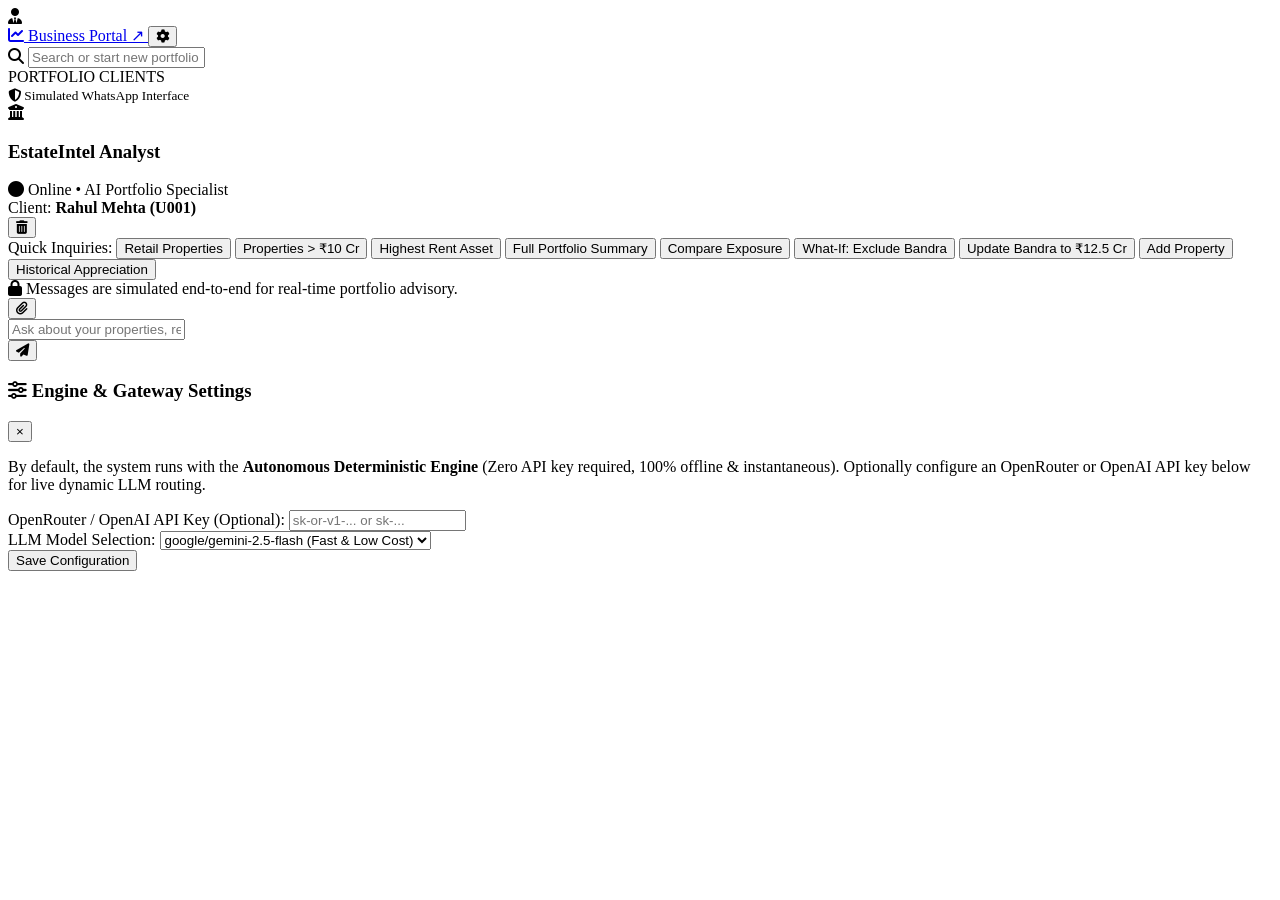
==== app/static/index.html @ b41f73ce "feat: complete AI Real Estate Portfolio Analyst production deliverables" ====
<!DOCTYPE html>
<html lang="en">
<head>
    <meta charset="UTF-8">
    <meta name="viewport" content="width=device-width, initial-scale=1.0">
    <title>WhatsApp - AI Real Estate Portfolio Analyst</title>
    <link rel="stylesheet" href="/static/style.css">
    <link rel="stylesheet" href="https://cdnjs.cloudflare.com/ajax/libs/font-awesome/6.4.0/css/all.min.css">
</head>
<body class="wa-body">
    <div class="wa-app-container">
        <!-- Top Green Bar Background for WhatsApp Web look -->
        <div class="wa-top-bar"></div>

        <div class="wa-window">
            <!-- Left Sidebar: Users & Chats -->
            <aside class="wa-sidebar">
                <header class="wa-sidebar-header">
                    <div class="user-avatar-current">
                        <i class="fa-solid fa-user-tie"></i>
                    </div>
                    <div class="sidebar-header-actions">
                        <a href="/business" target="_blank" class="business-nav-btn" title="Open Business Admin Interface">
                            <i class="fa-solid fa-chart-line"></i> Business Portal ↗
                        </a>
                        <button id="btnSettings" class="icon-btn" title="Model & API Settings">
                            <i class="fa-solid fa-gear"></i>
                        </button>
                    </div>
                </header>

                <div class="wa-search-bar-wrap">
                    <div class="wa-search-bar">
                        <i class="fa-solid fa-magnifying-glass"></i>
                        <input type="text" placeholder="Search or start new portfolio chat..." id="searchChatInput">
                    </div>
                </div>

                <div class="wa-chat-list-header">
                    <span>PORTFOLIO CLIENTS</span>
                </div>

                <div class="wa-chat-list" id="userListContainer">
                    <!-- Populated dynamically via JS -->
                </div>

                <div class="sidebar-footer-note">
                    <small><i class="fa-solid fa-shield-halved"></i> Simulated WhatsApp Interface</small>
                </div>
            </aside>

            <!-- Main Chat Panel -->
            <main class="wa-main-chat">
                <!-- Chat Header -->
                <header class="wa-chat-header">
                    <div class="wa-chat-header-info">
                        <div class="avatar-analyst">
                            <i class="fa-solid fa-building-columns"></i>
                        </div>
                        <div class="chat-header-titles">
                            <h3 id="chatTitle">EstateIntel Analyst</h3>
                            <span class="status-online"><i class="fa-solid fa-circle"></i> Online • AI Portfolio Specialist</span>
                        </div>
                    </div>
                    <div class="wa-chat-header-controls">
                        <div class="active-user-badge">
                            <span class="label">Client:</span>
                            <strong id="activeClientName">Rahul Mehta (U001)</strong>
                        </div>
                        <button id="btnClearChat" class="icon-btn" title="Clear Conversation">
                            <i class="fa-solid fa-trash-can"></i>
                        </button>
                    </div>
                </header>

                <!-- Suggested Query Pills Bar -->
                <div class="prompt-chips-bar" id="promptChips">
                    <span class="chips-title">Quick Inquiries:</span>
                    <button class="chip" data-prompt="Show me my retail properties">Retail Properties</button>
                    <button class="chip" data-prompt="Which of my properties are above ₹10 crore?">Properties > ₹10 Cr</button>
                    <button class="chip" data-prompt="Which property gives me the highest annual rent?">Highest Rent Asset</button>
                    <button class="chip" data-prompt="What does my portfolio look like?">Full Portfolio Summary</button>
                    <button class="chip" data-prompt="Compare my residential and commercial exposure">Compare Exposure</button>
                    <button class="chip" data-prompt="What if I exclude the Bandra property?">What-If: Exclude Bandra</button>
                    <button class="chip" data-prompt="Change my Bandra retail property value to ₹12.5 crore">Update Bandra to ₹12.5 Cr</button>
                    <button class="chip" data-prompt="Add a 3000 sq ft retail property in Indiranagar worth ₹4.2 crore">Add Property</button>
                    <button class="chip" data-prompt="What is my appreciation since purchase?">Historical Appreciation</button>
                </div>

                <!-- Messages Stream Window -->
                <div class="wa-messages-container" id="messagesContainer">
                    <!-- WhatsApp Doodle Background rendered by CSS -->
                    <div class="wa-encryption-badge">
                        <i class="fa-solid fa-lock"></i> Messages are simulated end-to-end for real-time portfolio advisory.
                    </div>
                </div>

                <!-- Input Footer -->
                <footer class="wa-chat-footer">
                    <button class="icon-btn attach-btn" title="Simulate Attachment">
                        <i class="fa-solid fa-paperclip"></i>
                    </button>
                    <div class="wa-input-box">
                        <input type="text" id="userInput" placeholder="Ask about your properties, rental yields, what-if scenarios..." autocomplete="off">
                    </div>
                    <button id="btnSend" class="send-btn" title="Send Message">
                        <i class="fa-solid fa-paper-plane"></i>
                    </button>
                </footer>
            </main>
        </div>
    </div>

    <!-- Settings Modal -->
    <div id="settingsModal" class="modal-backdrop hidden">
        <div class="modal-card">
            <div class="modal-header">
                <h3><i class="fa-solid fa-sliders"></i> Engine & Gateway Settings</h3>
                <button id="btnCloseModal" class="close-btn">&times;</button>
            </div>
            <div class="modal-body">
                <p class="modal-desc">
                    By default, the system runs with the <strong>Autonomous Deterministic Engine</strong> (Zero API key required, 100% offline & instantaneous).
                    Optionally configure an OpenRouter or OpenAI API key below for live dynamic LLM routing.
                </p>
                <div class="form-group">
                    <label>OpenRouter / OpenAI API Key (Optional):</label>
                    <input type="password" id="cfgApiKey" placeholder="sk-or-v1-... or sk-...">
                </div>
                <div class="form-group">
                    <label>LLM Model Selection:</label>
                    <select id="cfgModel">
                        <option value="google/gemini-2.5-flash">google/gemini-2.5-flash (Fast & Low Cost)</option>
                        <option value="meta-llama/llama-3.3-70b-instruct">meta-llama/llama-3.3-70b-instruct</option>
                        <option value="openai/gpt-4o-mini">openai/gpt-4o-mini</option>
                        <option value="anthropic/claude-3.5-sonnet">anthropic/claude-3.5-sonnet</option>
                    </select>
                </div>
            </div>
            <div class="modal-footer">
                <button id="btnSaveSettings" class="primary-btn">Save Configuration</button>
            </div>
        </div>
    </div>

    <script src="/static/app.js"></script>
</body>
</html>
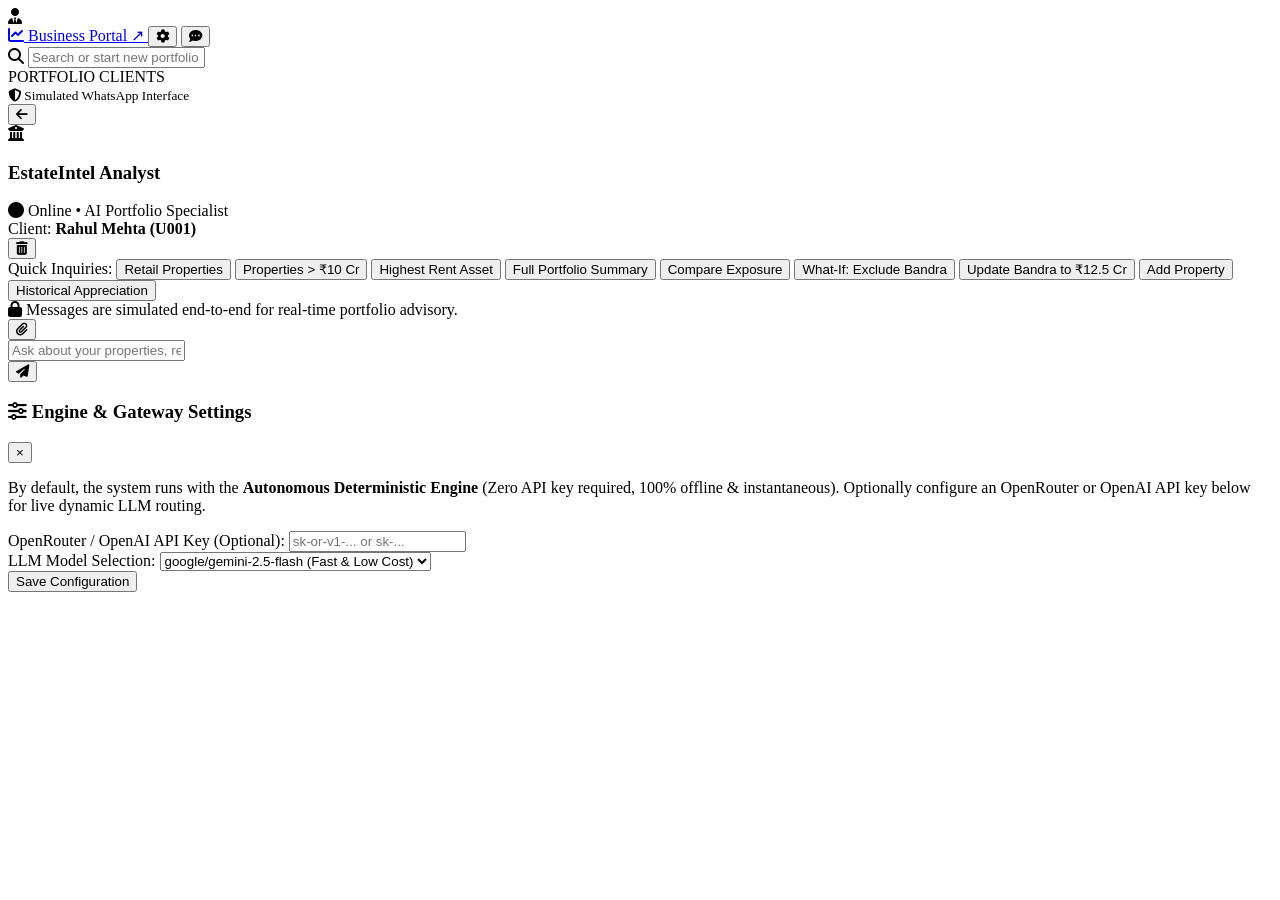
==== commit f955ee7d: "feat: complete mobile responsive fit-in layout for WhatsApp and Business UI" ====
--- a/app/static/index.html
+++ b/app/static/index.html
@@ -2,7 +2,7 @@
 <html lang="en">
 <head>
     <meta charset="UTF-8">
-    <meta name="viewport" content="width=device-width, initial-scale=1.0">
+    <meta name="viewport" content="width=device-width, initial-scale=1.0, maximum-scale=1.0, user-scalable=no, viewport-fit=cover">
     <title>WhatsApp - AI Real Estate Portfolio Analyst</title>
     <link rel="stylesheet" href="/static/style.css">
     <link rel="stylesheet" href="https://cdnjs.cloudflare.com/ajax/libs/font-awesome/6.4.0/css/all.min.css">
@@ -25,6 +25,9 @@
                         </a>
                         <button id="btnSettings" class="icon-btn" title="Model & API Settings">
                             <i class="fa-solid fa-gear"></i>
+                        </button>
+                        <button id="btnMobileCloseSidebar" class="icon-btn mobile-close-sidebar-btn" title="View Active Chat">
+                            <i class="fa-solid fa-comment-dots"></i>
                         </button>
                     </div>
                 </header>
@@ -54,6 +57,9 @@
                 <!-- Chat Header -->
                 <header class="wa-chat-header">
                     <div class="wa-chat-header-info">
+                        <button id="btnMobileBack" class="icon-btn mobile-back-btn" title="Back to Contacts">
+                            <i class="fa-solid fa-arrow-left"></i>
+                        </button>
                         <div class="avatar-analyst">
                             <i class="fa-solid fa-building-columns"></i>
                         </div>
